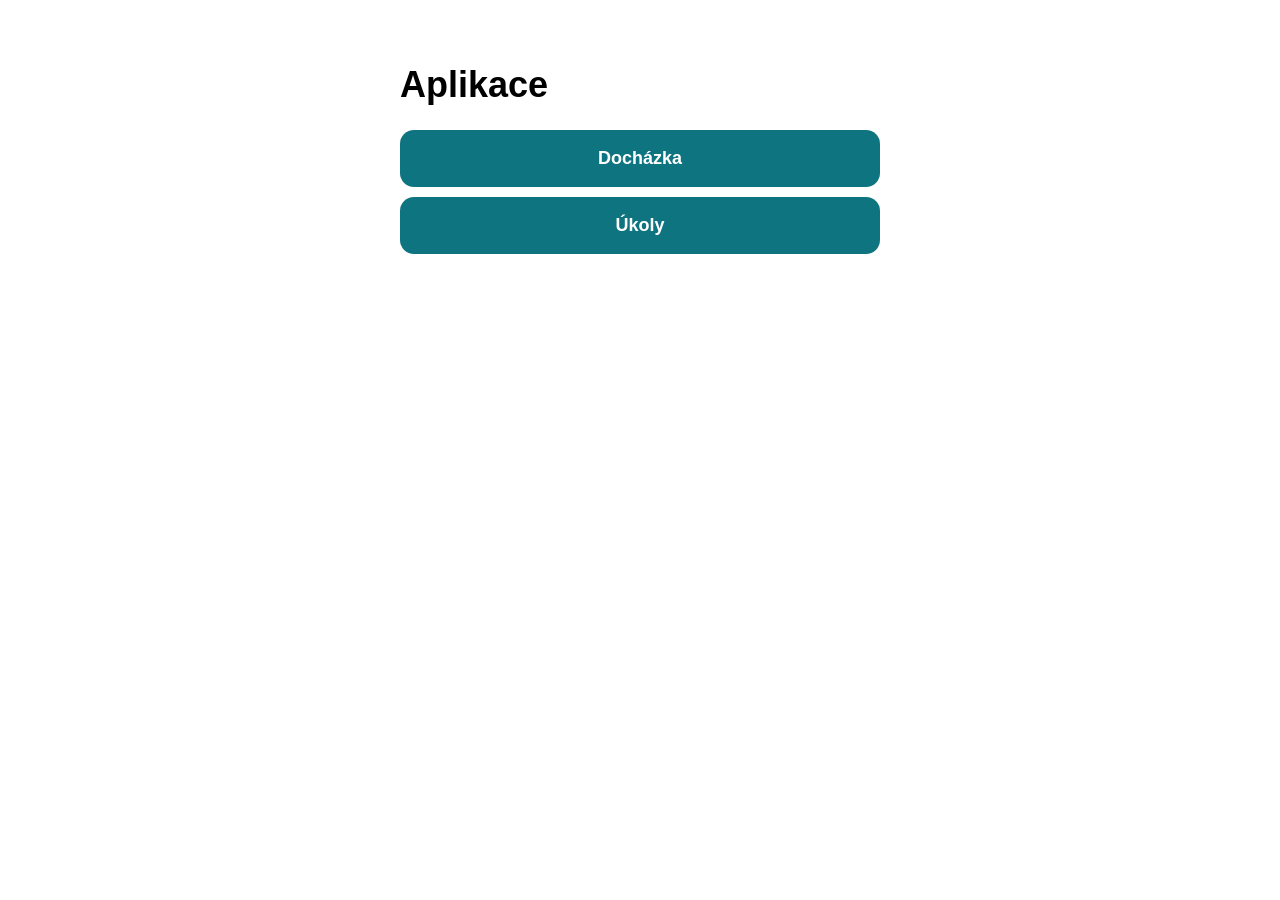
==== index.html @ ba11f4b9 "Docházka a Úkoly PWA" ====
<!doctype html><html lang="cs"><head><meta charset="utf-8"><meta name="viewport" content="width=device-width,initial-scale=1"><title>Aplikace</title>
<style>body{font:18px -apple-system,sans-serif;padding:40px 20px;max-width:480px;margin:auto}a{display:block;padding:18px;margin:10px 0;border-radius:14px;background:#0e7480;color:#fff;text-decoration:none;font-weight:600;text-align:center}</style></head>
<body><h1>Aplikace</h1><a href="dochazka/">Docházka</a><a href="ukoly/">Úkoly</a></body></html>
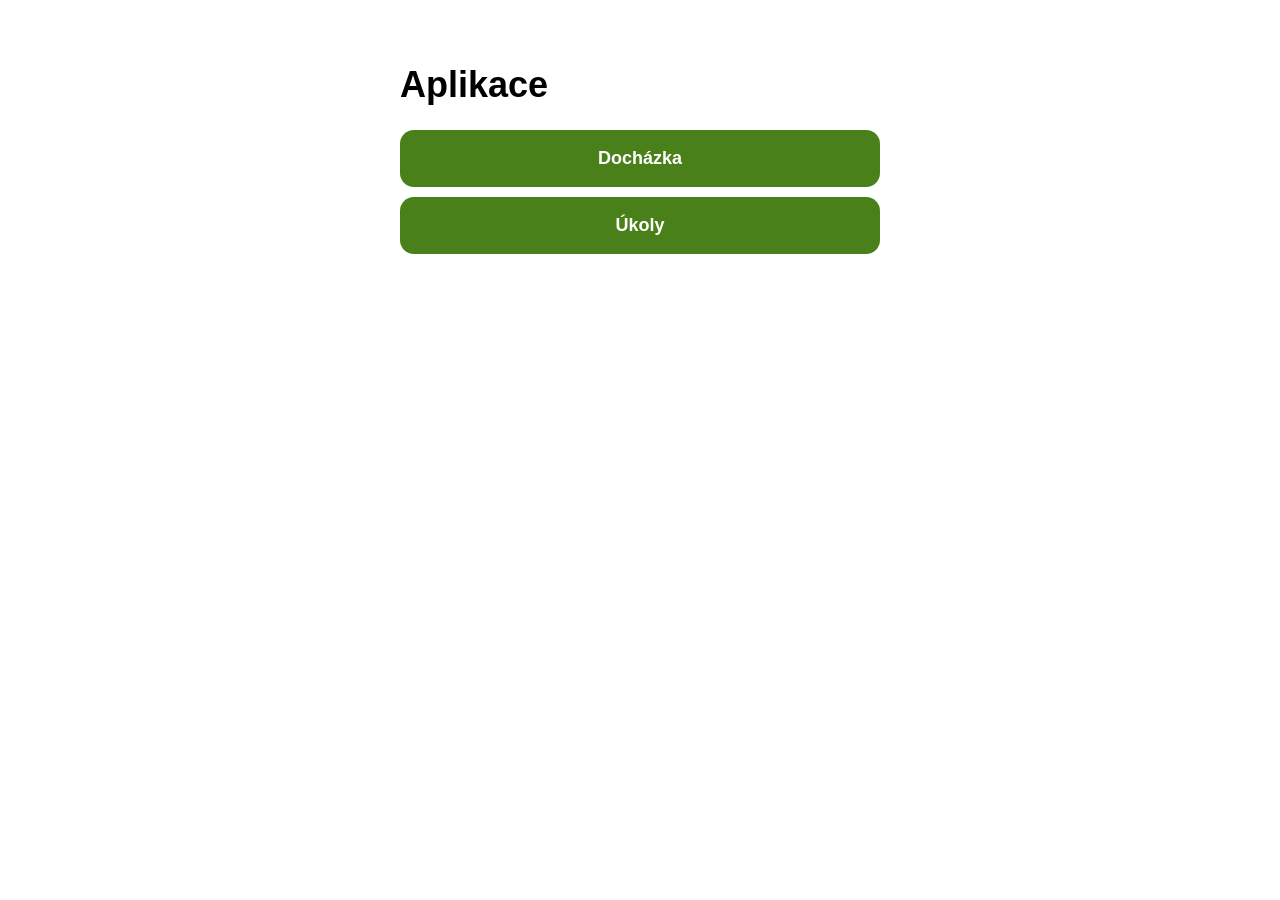
==== commit fdf7049c: "Úkoly a Docházka: správa záznamů a barvy sapIS PWA na iPhone umí kompletně spravovat úkoly i docházk" ====
--- a/index.html
+++ b/index.html
@@ -1,3 +1,3 @@
 <!doctype html><html lang="cs"><head><meta charset="utf-8"><meta name="viewport" content="width=device-width,initial-scale=1"><title>Aplikace</title>
-<style>body{font:18px -apple-system,sans-serif;padding:40px 20px;max-width:480px;margin:auto}a{display:block;padding:18px;margin:10px 0;border-radius:14px;background:#0e7480;color:#fff;text-decoration:none;font-weight:600;text-align:center}</style></head>
+<style>body{font:18px -apple-system,sans-serif;padding:40px 20px;max-width:480px;margin:auto}a{display:block;padding:18px;margin:10px 0;border-radius:14px;background:#4a8019;color:#fff;text-decoration:none;font-weight:600;text-align:center}</style></head>
 <body><h1>Aplikace</h1><a href="dochazka/">Docházka</a><a href="ukoly/">Úkoly</a></body></html>
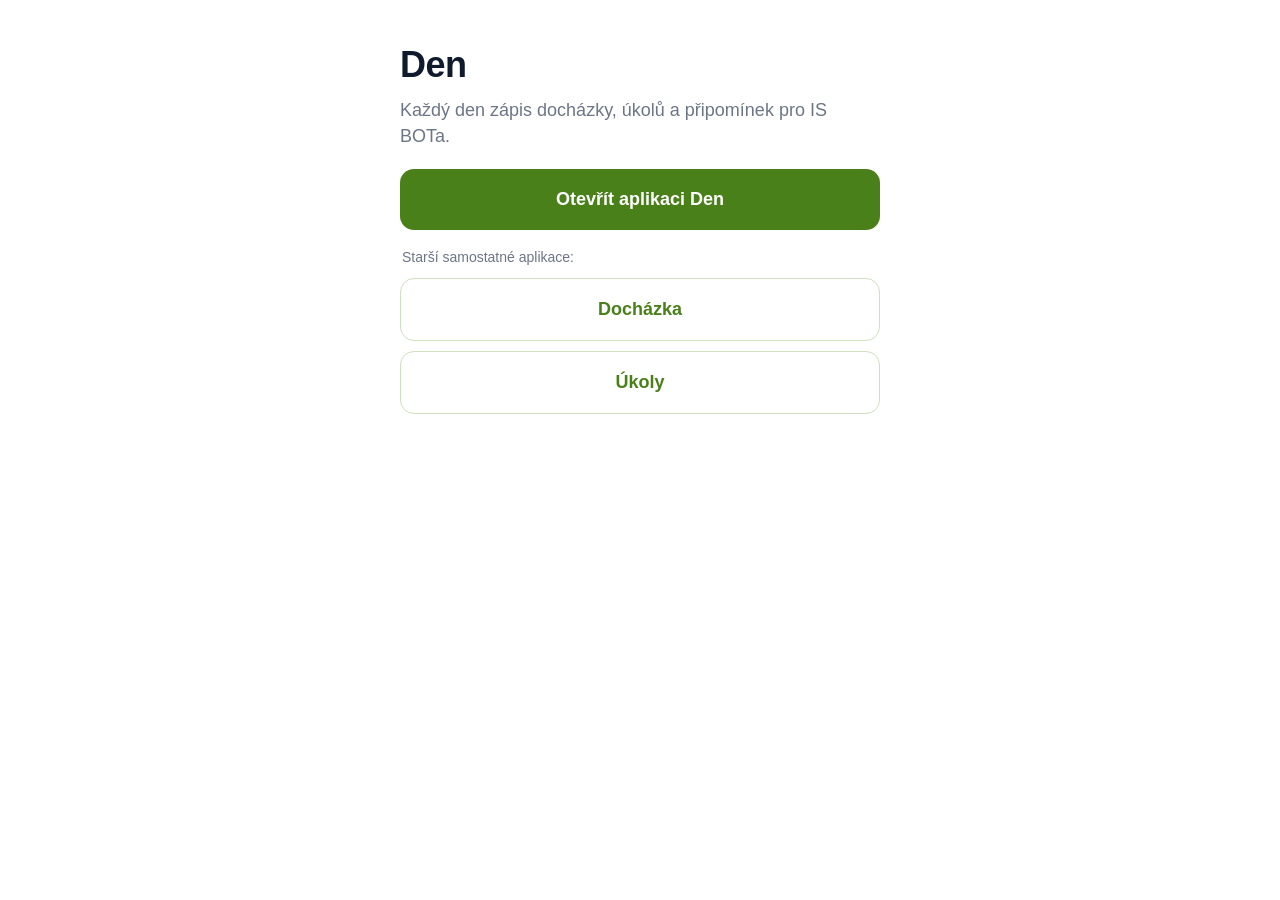
==== commit 6330f8b8: "Den: jedna aplikace pro denní zápis docházky, úkolů a připomínek Nová PWA spojuje dnešní zápis, úkol" ====
--- a/index.html
+++ b/index.html
@@ -1,3 +1,24 @@
-<!doctype html><html lang="cs"><head><meta charset="utf-8"><meta name="viewport" content="width=device-width,initial-scale=1"><title>Aplikace</title>
-<style>body{font:18px -apple-system,sans-serif;padding:40px 20px;max-width:480px;margin:auto}a{display:block;padding:18px;margin:10px 0;border-radius:14px;background:#4a8019;color:#fff;text-decoration:none;font-weight:600;text-align:center}</style></head>
-<body><h1>Aplikace</h1><a href="dochazka/">Docházka</a><a href="ukoly/">Úkoly</a></body></html>
+<!doctype html>
+<html lang="cs">
+<head>
+<meta charset="utf-8">
+<meta name="viewport" content="width=device-width,initial-scale=1">
+<title>Aplikace</title>
+<style>
+body{font:18px/1.4 -apple-system,BlinkMacSystemFont,"Segoe UI",sans-serif;padding:40px 20px;max-width:480px;margin:auto;color:#0f1b2d}
+h1{margin:0 0 8px;letter-spacing:-.5px}
+.lead{color:#6b7686;margin:0 0 20px}
+a{display:block;padding:18px;margin:10px 0;border-radius:14px;background:#4a8019;color:#fff;text-decoration:none;font-weight:600;text-align:center}
+a.sub{background:#fff;color:#4a8019;border:1px solid #cfe0c0}
+.note{color:#6b7686;font-size:14px;margin:18px 2px 0}
+</style>
+</head>
+<body>
+<h1>Den</h1>
+<p class="lead">Každý den zápis docházky, úkolů a připomínek pro IS BOTa.</p>
+<a href="den/">Otevřít aplikaci Den</a>
+<p class="note">Starší samostatné aplikace:</p>
+<a class="sub" href="dochazka/">Docházka</a>
+<a class="sub" href="ukoly/">Úkoly</a>
+</body>
+</html>
